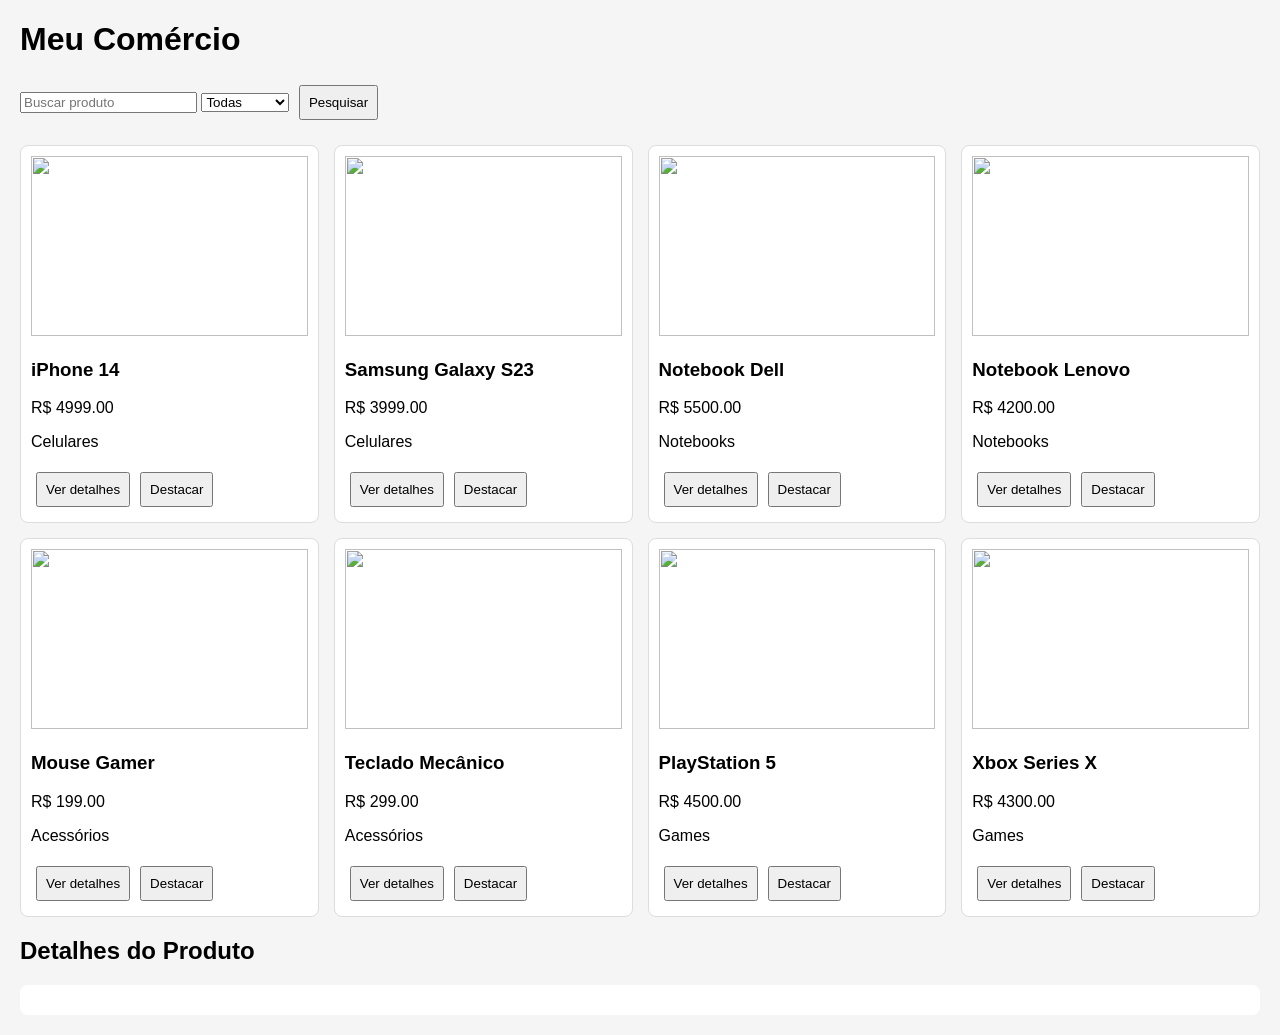
==== index.html @ b1733393 "Estrutura inicial do projeto" ====
<!DOCTYPE html>
<html lang="pt-BR">
<head>
<meta charset="UTF-8">
<meta name="viewport" content="width=device-width, initial-scale=1.0">

<title>Meu Pequeno Comércio</title>
<link rel="stylesheet" href="estilo.css">
</head>
<body>
    <h1>Meu Comércio</h1>

        <div class="controls">
        <input type="text" id="search" placeholder="Buscar produto">

        <select id="category">
        <option value="Todas">Todos</option>
        </select>

        <button id="btnRender">Pesquisar</button>
        </div>

        <div id="product-list"></div>

        <h2>Detalhes do Produto</h2>
        <div id="product-details"></div>

    <script src="estilo.js"></script>
</body>

</html>
---- estilo.css ----
body {
font-family: Arial, sans-serif;
margin: 20px;
background: #f5f5f5;
}

.controls {
margin-bottom: 20px;
}

#product-list {
display: grid;
grid-template-columns: repeat(auto-fill, minmax(250px, 1fr));
gap: 15px;
}

.card {
background: white;
border: 1px solid #ddd;
border-radius: 8px;
padding: 10px;
}

.card img {
width: 100%;
height: 180px;
object-fit: cover;
}

.highlight {
border: 3px solid orange;
box-shadow: 0 0 10px orange;
}

button {
margin: 5px;
padding: 8px;
cursor: pointer;
}

#product-details {
margin-top: 20px;
padding: 15px;
background: white;
border-radius: 8px;
}
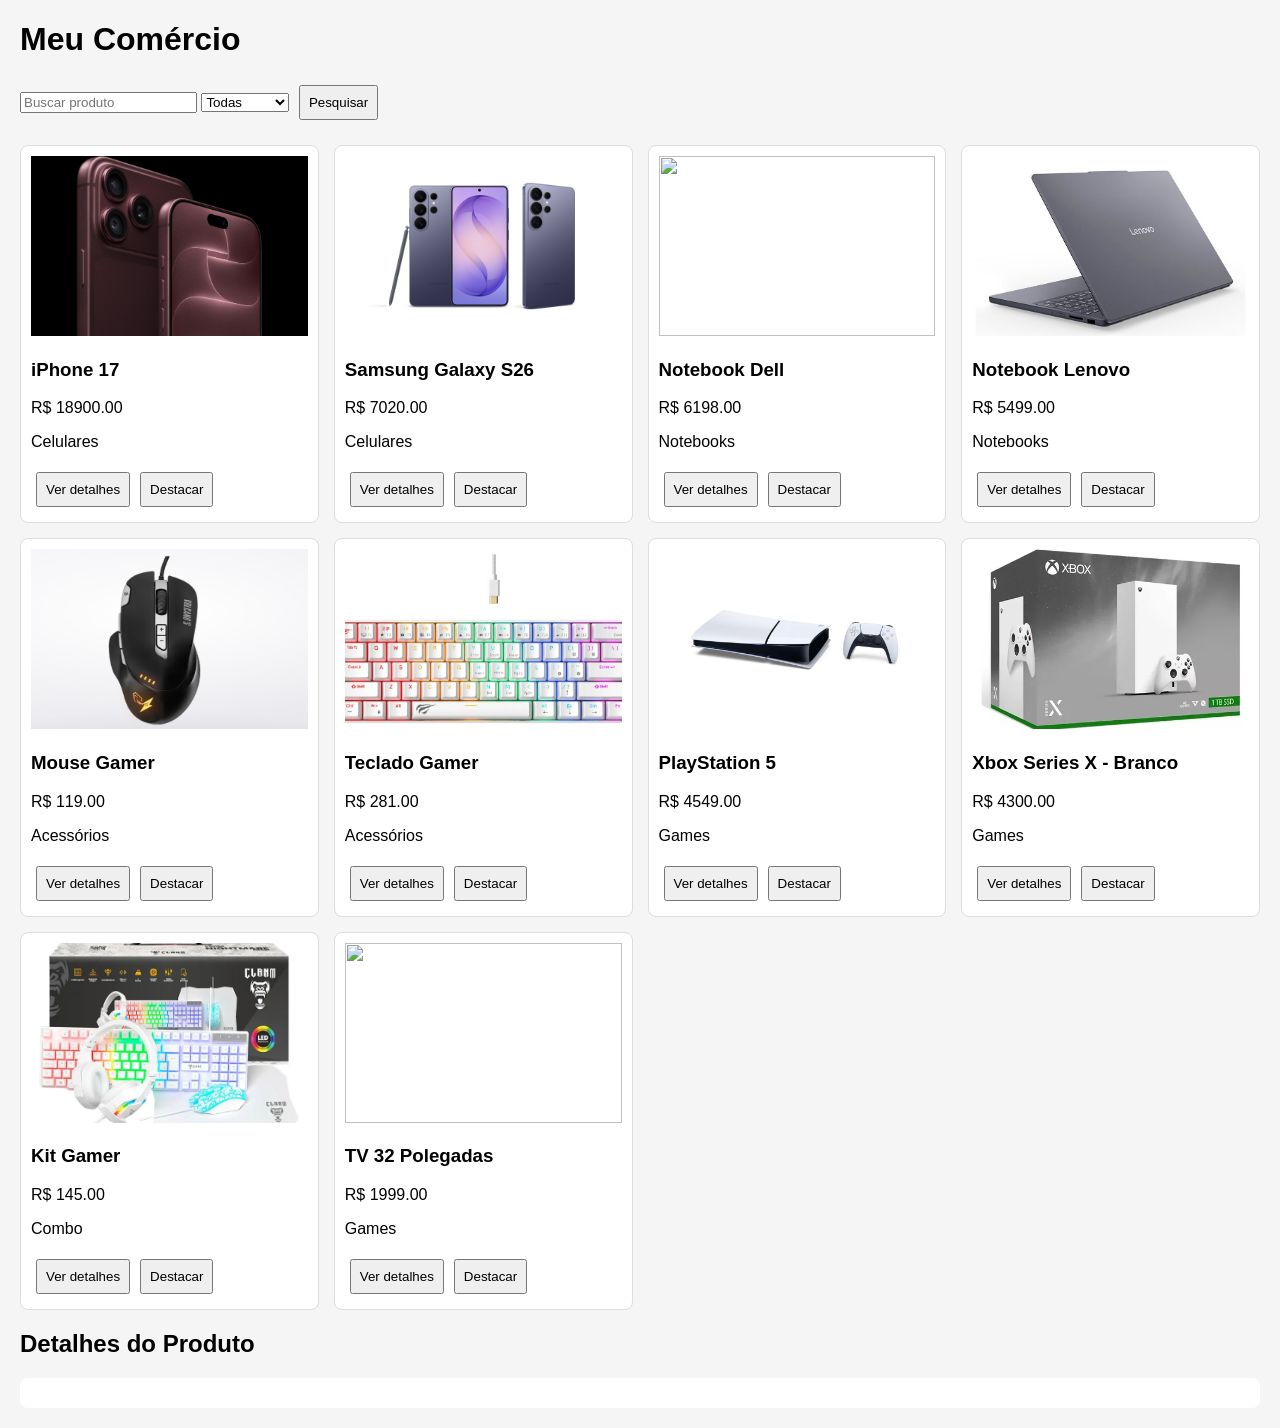
==== commit 70c221cb: "Atualização do README" ====
--- a/index.html
+++ b/index.html
@@ -5,7 +5,7 @@
 <meta name="viewport" content="width=device-width, initial-scale=1.0">
 
 <title>Meu Pequeno Comércio</title>
-<link rel="stylesheet" href="estilo.css">
+<link rel="stylesheet" href="styles.css">
 </head>
 <body>
     <h1>Meu Comércio</h1>
@@ -25,7 +25,7 @@
         <h2>Detalhes do Produto</h2>
         <div id="product-details"></div>
 
-    <script src="estilo.js"></script>
+    <script src="script.js"></script>
 </body>
 
 </html>
--- a/styles.css
+++ b/styles.css
@@ -0,0 +1,46 @@
+body {
+font-family: Arial, sans-serif;
+margin: 20px;
+background: #f5f5f5;
+}
+
+.controls {
+margin-bottom: 20px;
+}
+
+#product-list {
+display: grid;
+grid-template-columns: repeat(auto-fill, minmax(250px, 1fr));
+gap: 15px;
+}
+
+.card {
+background: white;
+border: 1px solid #ddd;
+border-radius: 8px;
+padding: 10px;
+}
+
+.card img {
+width: 100%;
+height: 180px;
+object-fit: cover;
+}
+
+.highlight {
+border: 3px solid orange;
+box-shadow: 0 0 10px orange;
+}
+
+button {
+margin: 5px;
+padding: 8px;
+cursor: pointer;
+}
+
+#product-details {
+margin-top: 20px;
+padding: 15px;
+background: white;
+border-radius: 8px;
+}
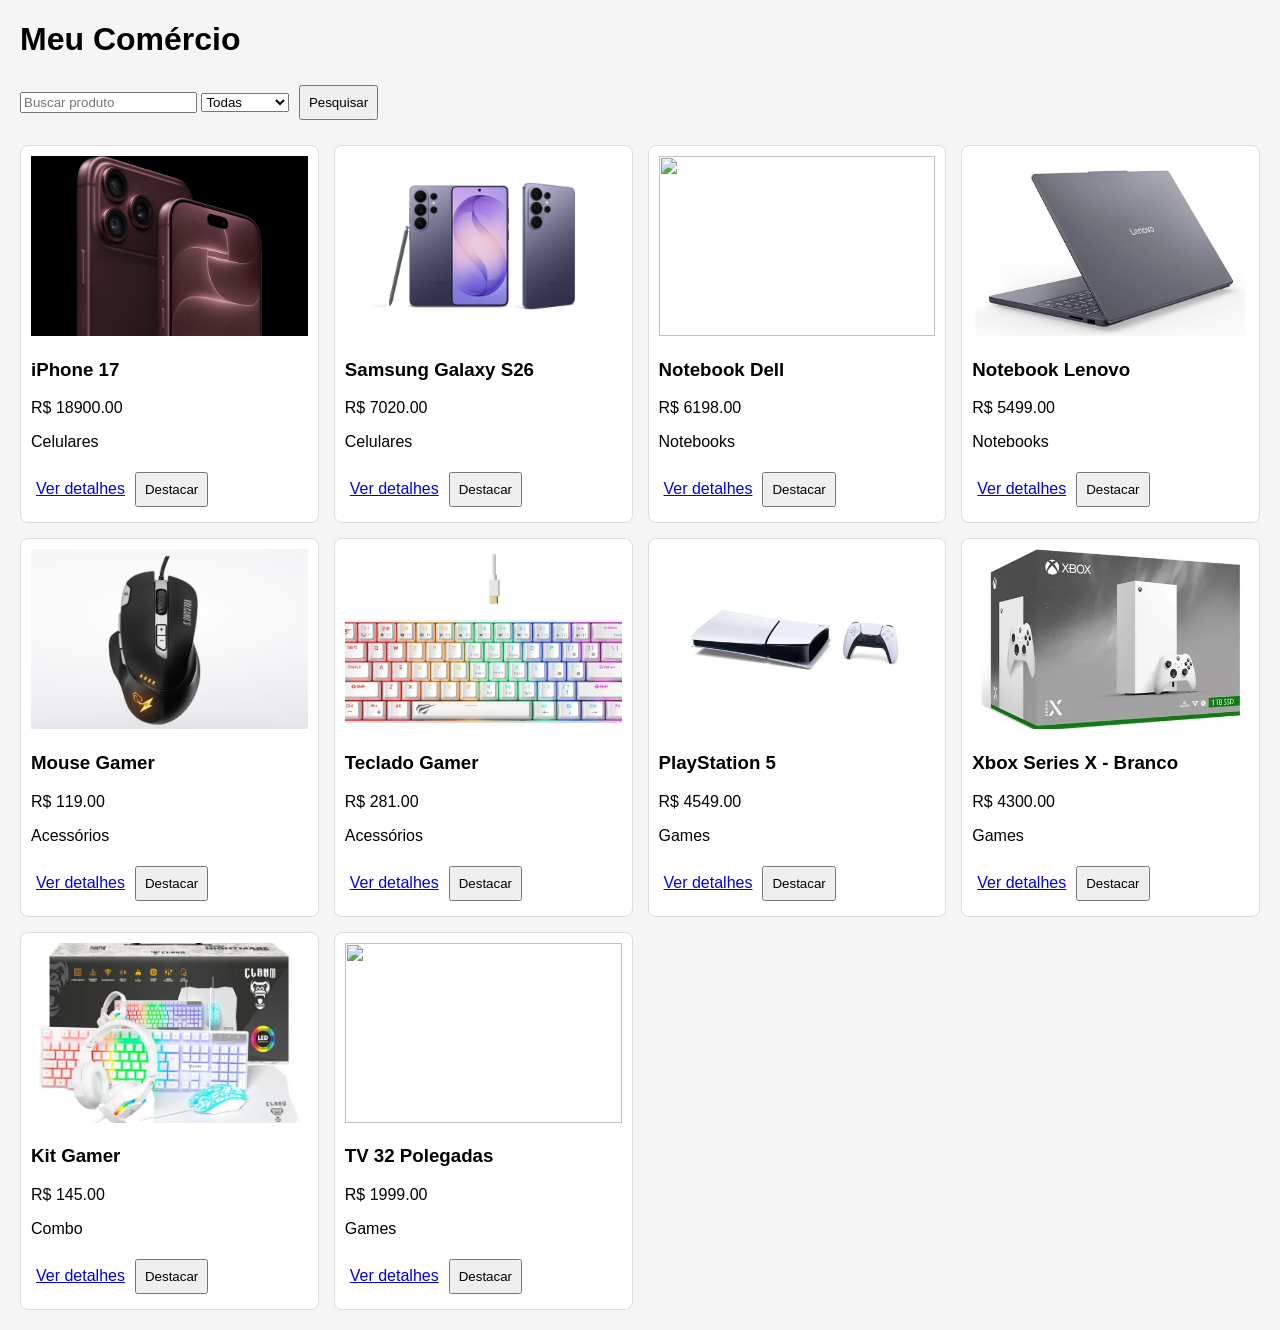
==== commit 7c26e5c8: "Atualização 01 para a atividade 11" ====
--- a/index.html
+++ b/index.html
@@ -1,31 +1,29 @@
 <!DOCTYPE html>
 <html lang="pt-BR">
 <head>
-<meta charset="UTF-8">
-<meta name="viewport" content="width=device-width, initial-scale=1.0">
+    <meta charset="UTF-8">
+    <meta name="viewport" content="width=device-width, initial-scale=1.0">
 
 <title>Meu Pequeno Comércio</title>
-<link rel="stylesheet" href="styles.css">
+    <link rel="stylesheet" href="./css/styles.css">
 </head>
+
 <body>
     <h1>Meu Comércio</h1>
 
         <div class="controls">
-        <input type="text" id="search" placeholder="Buscar produto">
+            <input type="text" id="search" placeholder="Buscar produto">
 
-        <select id="category">
-        <option value="Todas">Todos</option>
-        </select>
+            <select id="category">
+                <option value="Todas">Todos</option>
+            </select>
 
-        <button id="btnRender">Pesquisar</button>
+            <button id="btnRender">Pesquisar</button>
         </div>
 
         <div id="product-list"></div>
 
-        <h2>Detalhes do Produto</h2>
-        <div id="product-details"></div>
-
-    <script src="script.js"></script>
+    <script src="./js/script.js"></script>
 </body>
 
 </html>
--- a/css/styles.css
+++ b/css/styles.css
@@ -0,0 +1,46 @@
+body {
+font-family: Arial, sans-serif;
+margin: 20px;
+background: #f5f5f5;
+}
+
+.controls {
+margin-bottom: 20px;
+}
+
+#product-list {
+display: grid;
+grid-template-columns: repeat(auto-fill, minmax(250px, 1fr));
+gap: 15px;
+}
+
+.card {
+background: white;
+border: 1px solid #ddd;
+border-radius: 8px;
+padding: 10px;
+}
+
+.card img {
+width: 100%;
+height: 180px;
+object-fit: cover;
+}
+
+.highlight {
+border: 3px solid orange;
+box-shadow: 0 0 10px orange;
+}
+
+button {
+margin: 5px;
+padding: 8px;
+cursor: pointer;
+}
+
+#product-details {
+margin-top: 20px;
+padding: 15px;
+background: white;
+border-radius: 8px;
+}
